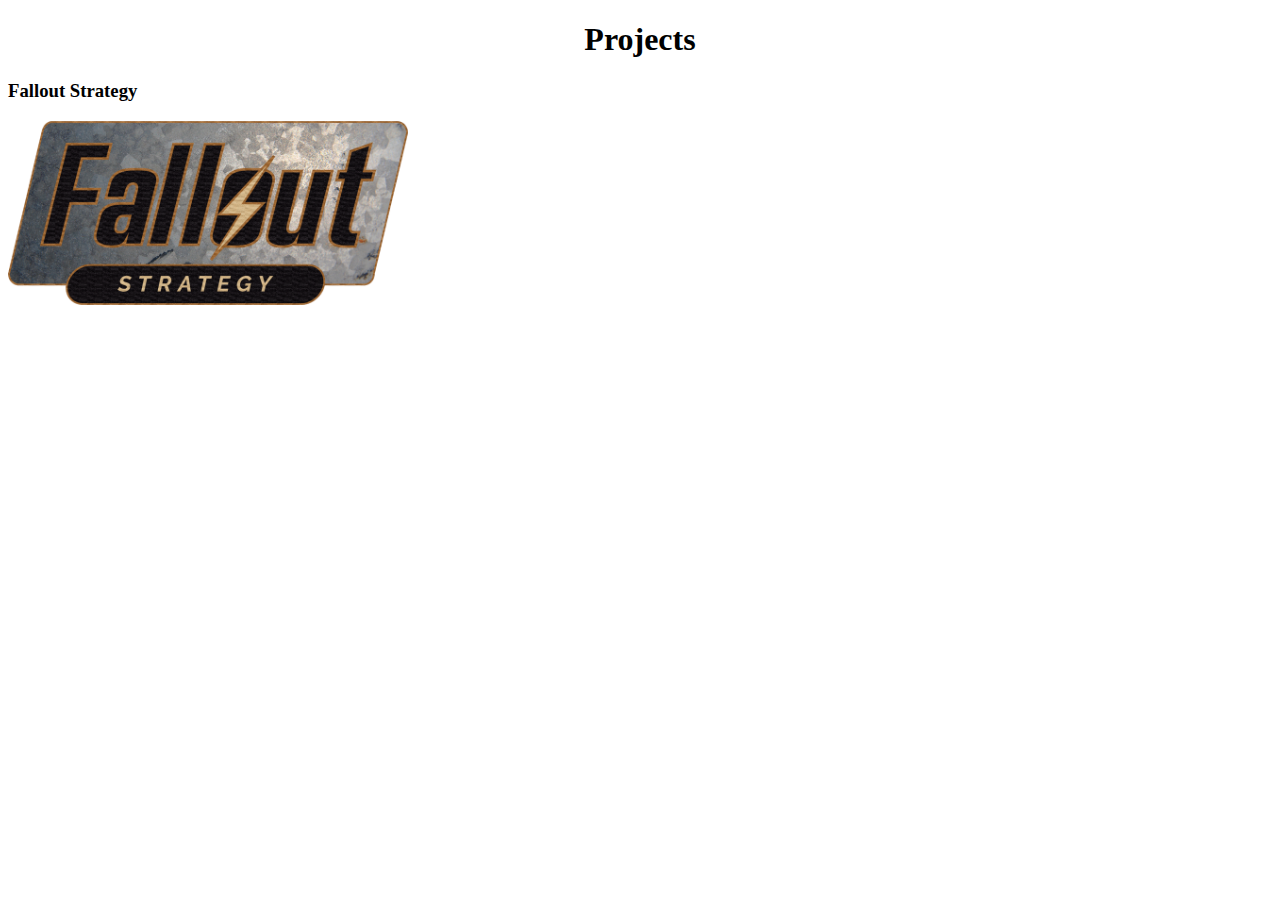
==== projects.html @ aec2a21d "Initial commit" ====
<!DOCTYPE html>
<html lang="en">
    <head>
        <title>Marc Pagès Francesch | Projects</title>
    </head>

<body>
    <div style="background-image: url('photos/logo.png');"></div>
        <h1 style="text-align:center;">Projects</h1>
        <h3>Fallout Strategy</h3>
        <a href="https://kalima-entertainment.github.io/Fallout_Strategy/"> <img src="photos/logo.png" alt="Fallout Strategy" style="width:400px"></a>
    </div>
</body>
</html>
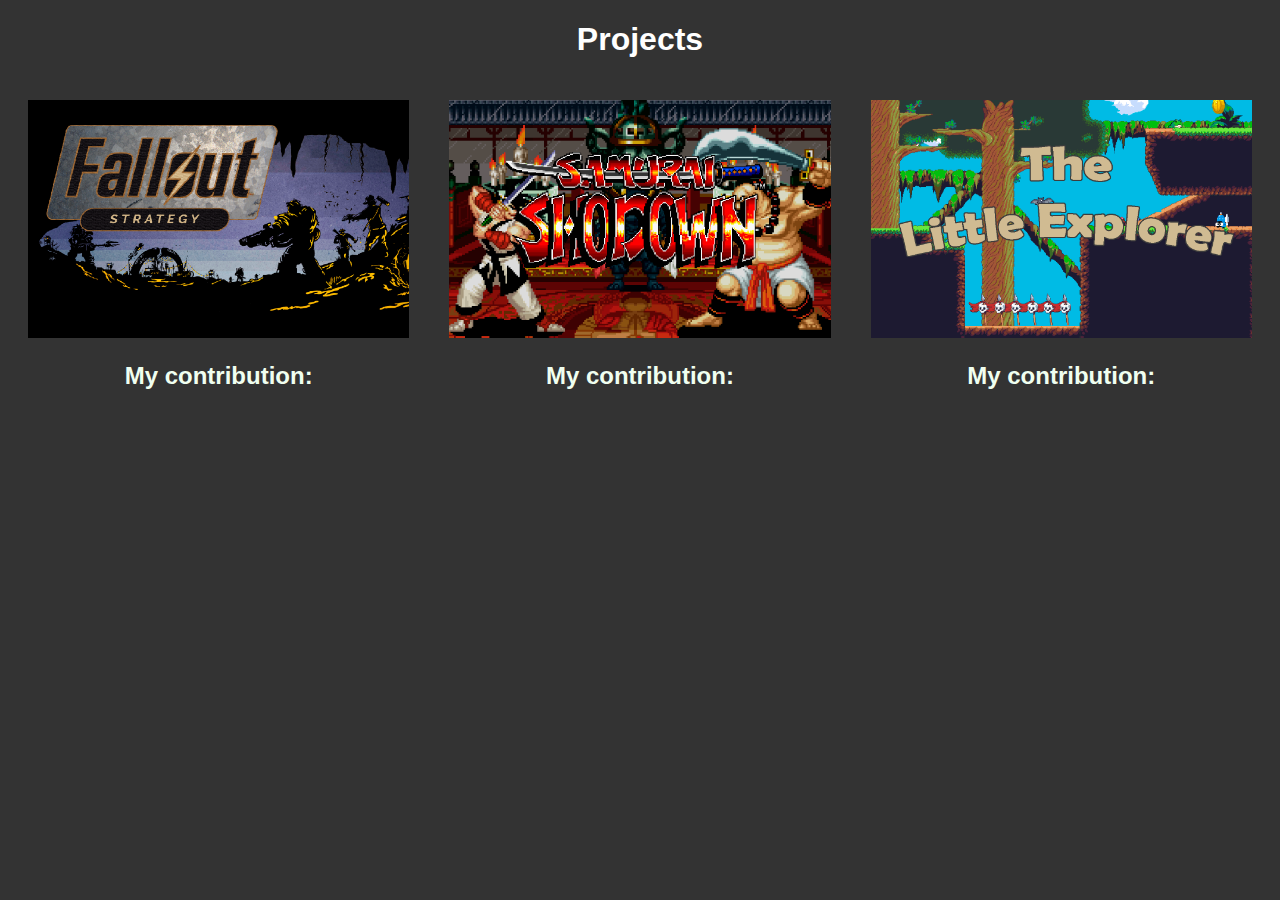
==== commit 4d6b2bd1: "commit before template" ====
--- a/projects.html
+++ b/projects.html
@@ -1,14 +1,42 @@
 <!DOCTYPE html>
 <html lang="en">
     <head>
-        <title>Marc Pagès Francesch | Projects</title>
+        <meta charset="UTF-8"/>
+        <meta name="description" content="Personal Portfolio"/>
+        <meta name="keywords" conent="Game,Developer,Portfolio,Programmer"/>
+        <meta name="author" content="Marc Pagès Francesch"/>
+        <meta name="viewport" content="width=device-width, initial-scale=1.0"/>
+        <title>Marc Pagès Francesch | Game Developer</title>
+        <link rel="stylesheet" href="style.css"/>
+        <link href='https://fonts.googleapis.com/css?family=Carter One' rel='stylesheet'>
     </head>
 
-<body>
-    <div style="background-image: url('photos/logo.png');"></div>
-        <h1 style="text-align:center;">Projects</h1>
-        <h3>Fallout Strategy</h3>
-        <a href="https://kalima-entertainment.github.io/Fallout_Strategy/"> <img src="photos/logo.png" alt="Fallout Strategy" style="width:400px"></a>
+<body style="background-color: #333;">
+    <div>
+        <h1 class="white-header" style="size: 20px;">Projects</h1>
+
+        <div class="row" >
+            <div class="col-4">
+                <img src="photos/fallout-strategy.png" alt="Fallout Strategy">
+                <div>
+                    <h2 style="text-align: center; color: honeydew;">My contribution:</h2>
+                </div>
+            </div>
+
+            <div class="col-4">
+                <img src="photos/samurai_shodown.png" alt="Samurai Shodown">
+                <div>
+                    <h2 style="text-align: center; color: honeydew;">My contribution:</h2>
+                </div>
+            </div>
+
+            <div class="col-4">
+                <img src="photos/the_little_explorer.png" alt="The Little Explorer">
+                <div>
+                    <h2 style="text-align: center; color: honeydew;">My contribution:</h2>
+                </div>
+            </div>
+        </div>
     </div>
 </body>
 </html>--- a/style.css
+++ b/style.css
@@ -0,0 +1,219 @@
+* {
+box-sizing: border-box;
+}
+
+img{
+    max-width: 100%;
+}
+
+p{
+    text-align: justify;
+    text-justify: inter-word;
+}
+
+/*Rows and columns*/
+.row::after {
+    content: "";
+    clear: both;
+    display: table;
+}
+
+[class*="col-"] {
+    float: left;
+    padding: 20px;
+    /*border: 1px solid red;*/
+}
+
+a:visited{
+    text-decoration: none;
+}
+
+@media only screen and (min-width: 600px) {
+    /* For tablets: */
+    .col-s-1 {width: 8.33%;}
+    .col-s-2 {width: 16.66%;}
+    .col-s-3 {width: 25%;}
+    .col-s-4 {width: 33.33%;}
+    .col-s-5 {width: 41.66%;}
+    .col-s-6 {width: 50%;}
+    .col-s-7 {width: 58.33%;}
+    .col-s-8 {width: 66.66%;}
+    .col-s-9 {width: 75%;}
+    .col-s-10 {width: 83.33%;}
+    .col-s-11 {width: 91.66%;}
+    .col-s-12 {width: 100%;}
+  }
+  
+  @media only screen and (min-width: 768px) {
+    /* For desktop: */
+    .col-1 {width: 8.33%;}
+    .col-2 {width: 16.66%;}
+    .col-3 {width: 25%;}
+    .col-4 {width: 33.33%;}
+    .col-5 {width: 41.66%;}
+    .col-6 {width: 50%;}
+    .col-7 {width: 58.33%;}
+    .col-8 {width: 66.66%;}
+    .col-9 {width: 75%;}
+    .col-10 {width: 83.33%;}
+    .col-11 {width: 91.66%;}
+    .col-12 {width: 100%;}
+  }
+
+  .dark-section{
+      padding-top: 10px;
+      padding-bottom: 10px;
+  }
+  .light-section{
+    background-color: #404040; 
+    padding-top: 10px;
+    padding-bottom: 2vW;
+  }
+/*text*/
+html{
+    font-family: Arial, Helvetica, sans-serif;
+}
+
+.banner{
+    background-image:linear-gradient(rgba(75, 75, 75, 0.25), rgba(75, 75, 75, 0.25)), url("photos/procedural.png");
+    color: white;
+    text-align: center;
+    padding: 5%;
+    text-shadow: 1px 1px 4px #000000;
+}
+
+.contribution{
+    background-color: grey;
+    font-size: 16px;
+    color: white;
+}
+
+.blurred-banner-image{
+    background-image: url("../photos/procedural.JPG");
+    filter: blur(8px);
+    -webkit-filter: blur(8px);
+}
+
+.paragraph{
+    font-size: 20px; 
+    color: whitesmoke;  
+}
+
+.split-screen{
+    column-count: 2;
+    padding-left: 2vw;
+}
+
+.column-image{
+    height: 100%;
+    width: 100%;;
+}
+
+.white-header{
+    color: white;
+    font-size:2.5vw;
+    text-align: center;
+}
+
+.black-header{
+    color:black;
+    font-size:2.5vw;
+    text-align: center;
+}
+
+/*buttons and effects*/
+.cv-button{
+    color: #3C3D3C;
+    text-align: center;
+    background-color: #8282F3;
+    padding-top: 20px;
+    padding-bottom: 20px;
+    padding-left: 50px;
+    padding-right: 50px;
+    margin-left: 40%;
+    border-top: 20%;
+    transition-duration: 0.4s;
+}
+
+.cv-button:hover{
+    background-color: #363692;
+    color: white;
+}
+
+.container {
+    position: relative;
+    height: fit-content;
+  }
+
+.overlay {
+    position: absolute;
+    top: 0;
+    bottom: 0;
+    left: 0;
+    right: 0;
+    height: 100%;
+    width: 100%;
+    opacity: 0;
+    transition: .5s ease;
+    background-color: black;
+  }
+
+  .container:hover .overlay {
+    opacity: .75;
+  }
+
+  .text {
+    color: white;
+    font-size: 30px;
+    position: absolute;
+    top: 50%;
+    left: 50%;
+    -webkit-transform: translate(-50%, -50%);
+    -ms-transform: translate(-50%, -50%);
+    transform: translate(-50%, -50%);
+    text-align: center;
+  }
+
+/* -- Navbar -- */
+#navbar {
+    overflow: hidden;
+    background-color: #3C3D3C;
+    width: 100%;
+  }
+  
+  #navbar a {
+    float: left;
+    display: block;
+    color: #f2f2f2;
+    text-align: center;
+    padding: 17px 16px;
+    text-decoration: none;
+    font-size: 18px;
+    width:33.33%;
+    transition-duration: 0.2s;
+  }
+
+#navbar a:hover {
+background-color: #ddd;
+color: black;
+}
+
+#navbar a.active {
+background-color: #4CAF50;
+color: white;
+}
+/*-----------------------*/
+
+.content{
+    padding: 16px;
+}
+
+.sticky{
+    position: fixed;
+    top: 0;
+    width: 100%;
+}
+
+.sticky + .content {
+    padding-top: 60px;
+}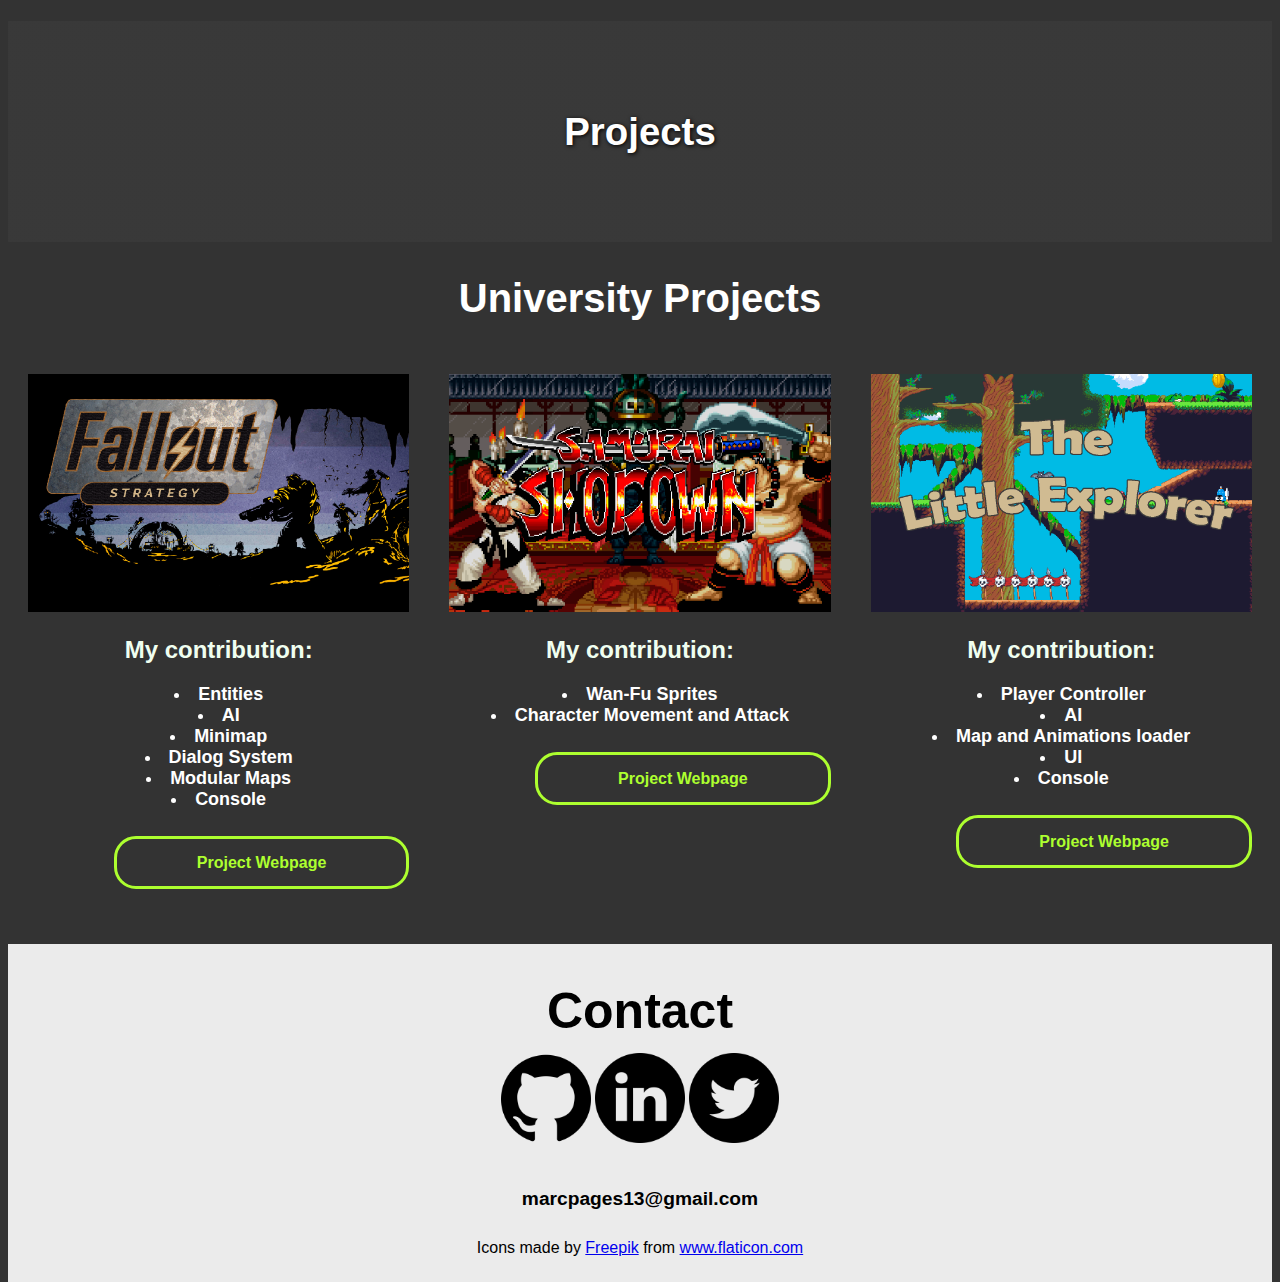
==== commit e89ec805: "project page polished" ====
--- a/projects.html
+++ b/projects.html
@@ -8,18 +8,32 @@
         <meta name="viewport" content="width=device-width, initial-scale=1.0"/>
         <title>Marc Pagès Francesch | Game Developer</title>
         <link rel="stylesheet" href="style.css"/>
+        <link rel="stylesheet" href="interactive.css"/>
+        <link rel="stylesheet" href="text.css"/>
         <link href='https://fonts.googleapis.com/css?family=Carter One' rel='stylesheet'>
     </head>
 
 <body style="background-color: #333;">
-    <div>
-        <h1 class="white-header" style="size: 20px;">Projects</h1>
+    <div class="section">
+        <div class="banner">
+            <h1 class="white-header" style="font-size: 3vw; font-family: Verdana, Geneva, Tahoma, sans-serif">Projects</h1>
+        </div>
 
         <div class="row" >
-            <div class="col-4">
+            <h2 class="header" style="color:white; font-size: 40px;">University Projects</h2>
+            <div class="col-4 ">
                 <img src="photos/fallout-strategy.png" alt="Fallout Strategy">
                 <div>
                     <h2 style="text-align: center; color: honeydew;">My contribution:</h2>
+                    <ul class="contribution">
+                        <li> Entities</li>
+                        <li> AI</li>
+                        <li> Minimap</li>
+                        <li> Dialog System</li>
+                        <li> Modular Maps</li>
+                        <li> Console</li>
+                    </ul>
+                    <a href="https://kalima-entertainment.github.io/Fallout_Strategy/index.html" class="webpage-button"><b>Project Webpage</b></a>
                 </div>
             </div>
 
@@ -27,6 +41,11 @@
                 <img src="photos/samurai_shodown.png" alt="Samurai Shodown">
                 <div>
                     <h2 style="text-align: center; color: honeydew;">My contribution:</h2>
+                    <ul class="contribution">
+                        <li> Wan-Fu Sprites</li>
+                        <li> Character Movement and Attack</li>
+                    </ul>
+                    <a href="https://marcpages2020.github.io/Samurai-Shodown/" class="webpage-button"><b>Project Webpage</b></a>
                 </div>
             </div>
 
@@ -34,9 +53,42 @@
                 <img src="photos/the_little_explorer.png" alt="The Little Explorer">
                 <div>
                     <h2 style="text-align: center; color: honeydew;">My contribution:</h2>
+                    <ul class="contribution">
+                        <li> Player Controller</li>
+                        <li> AI</li>
+                        <li> Map and Animations loader</li>
+                        <li> UI</li>
+                        <li> Console</li>
+                    </ul>
+                    <a href="https://windfog-studios.github.io/The-Little-Explorer/" class="webpage-button"><b>Project Webpage</b></a>
                 </div>
             </div>
         </div>
+
+        <div class="row">
+            <div class="col-4">
+            </div>
+            <div class="col-4">
+            </div>
+            <div class="col-4">
+            </div>
+        </div>
     </div>
+
+    <!--Contact-->
+    <div id="Contact" class="section" style="background-color: #EBEBEB;;">
+        <div class="row">
+        <h2 class="header" style="padding-top: 2vw; padding-bottom: 1vw; margin: auto;; color: black;">Contact</h2>
+        </div>
+        <div style="padding-left: 39%;">
+            <a href="https://github.com/marcpages2020"><img src="icons/github.png" alt="github" class="contact-button"></a>
+            <a href="https://www.linkedin.com/in/marc-pagès-francesch-7206b3186/"><img src="icons/linkedin.png" alt="github"class="contact-button"></a>
+            <a href="https://twitter.com/MarcPF22?s=08"><img src="icons/twitter.png" alt="github" class="contact-button"></a>
+        </div>
+        <h2 style="text-align: center; padding-top: 2vw; padding-bottom: 1vw; font-size: 1.5vw;">marcpages13@gmail.com</h2>
+
+        <!--Recognition-->
+        <div style="text-align: center; background-color: background-color: #EBEBEB;; padding-bottom: 1vw;">Icons made by <a href="https://www.flaticon.com/authors/freepik" title="Freepik">Freepik</a> from <a href="https://www.flaticon.com/" title="Flaticon">www.flaticon.com</a></div>
+        </div>
 </body>
 </html>--- a/style.css
+++ b/style.css
@@ -1,5 +1,11 @@
 * {
 box-sizing: border-box;
+}
+
+html{
+    font-family: Arial, Helvetica, sans-serif;
+    scroll-behavior: smooth;
+    height: 100%;
 }
 
 img{
@@ -60,18 +66,21 @@
     .col-12 {width: 100%;}
   }
 
-  .dark-section{
+.section{
+    padding-top: 1%;
+    padding-bottom: 1%;
+}
+
+.dark-section{
       padding-top: 10px;
-      padding-bottom: 10px;
-  }
-  .light-section{
-    background-color: #404040; 
+      padding-bottom: 2vW;
+      background-color: #202020;
+}
+
+.light-section{
+    background-color: #F6F6F6; 
     padding-top: 10px;
     padding-bottom: 2vW;
-  }
-/*text*/
-html{
-    font-family: Arial, Helvetica, sans-serif;
 }
 
 .banner{
@@ -82,26 +91,10 @@
     text-shadow: 1px 1px 4px #000000;
 }
 
-.contribution{
-    background-color: grey;
-    font-size: 16px;
-    color: white;
-}
-
 .blurred-banner-image{
     background-image: url("../photos/procedural.JPG");
     filter: blur(8px);
     -webkit-filter: blur(8px);
-}
-
-.paragraph{
-    font-size: 20px; 
-    color: whitesmoke;  
-}
-
-.split-screen{
-    column-count: 2;
-    padding-left: 2vw;
 }
 
 .column-image{
@@ -109,41 +102,11 @@
     width: 100%;;
 }
 
-.white-header{
-    color: white;
-    font-size:2.5vw;
-    text-align: center;
-}
-
-.black-header{
-    color:black;
-    font-size:2.5vw;
-    text-align: center;
-}
-
-/*buttons and effects*/
-.cv-button{
-    color: #3C3D3C;
-    text-align: center;
-    background-color: #8282F3;
-    padding-top: 20px;
-    padding-bottom: 20px;
-    padding-left: 50px;
-    padding-right: 50px;
-    margin-left: 40%;
-    border-top: 20%;
-    transition-duration: 0.4s;
-}
-
-.cv-button:hover{
-    background-color: #363692;
-    color: white;
-}
 
 .container {
     position: relative;
     height: fit-content;
-  }
+}
 
 .overlay {
     position: absolute;
@@ -174,36 +137,6 @@
     text-align: center;
   }
 
-/* -- Navbar -- */
-#navbar {
-    overflow: hidden;
-    background-color: #3C3D3C;
-    width: 100%;
-  }
-  
-  #navbar a {
-    float: left;
-    display: block;
-    color: #f2f2f2;
-    text-align: center;
-    padding: 17px 16px;
-    text-decoration: none;
-    font-size: 18px;
-    width:33.33%;
-    transition-duration: 0.2s;
-  }
-
-#navbar a:hover {
-background-color: #ddd;
-color: black;
-}
-
-#navbar a.active {
-background-color: #4CAF50;
-color: white;
-}
-/*-----------------------*/
-
 .content{
     padding: 16px;
 }
--- a/interactive.css
+++ b/interactive.css
@@ -0,0 +1,100 @@
+/*buttons and effects*/
+.cv-button{
+    color:turquoise;
+    background-color: transparent;
+    border-color: turquoise;
+    border: solid;
+    text-align: center;
+    transition-duration: 0.4s;
+    font-size: 20px;
+    border-radius: 22px;
+    padding: 15px 100px;
+    text-decoration: none;
+    margin-left: 35%;
+}
+
+.cv-button:hover{
+    background-color:turquoise;
+    border-color: turquoise;
+    color: white;
+}
+
+.contact-button{
+    transition-duration: 0.6s;
+    width: 7vw;
+}
+
+.contact-button:hover{
+    opacity: 0.6;
+}
+
+.more-info-button{
+    color:turquoise;
+    background-color: transparent;
+    border-color: turquoise;
+    border: solid;
+    text-align: center;
+    transition-duration: 0.4s;
+    font-size: 20px;
+    border-radius: 22px;
+    padding: 15px 80px;
+    text-decoration: none;
+    margin-left: 25%;
+}
+
+.more-info-button:hover{
+    background-color:#00C9FF;
+    border-color: #00C9FF;
+    color: white;
+}
+
+
+.webpage-button{
+    color: greenyellow;
+    background-color: transparent;
+    border-color: greenyellow;
+    border: solid;
+    text-align: center;
+    transition-duration: 0.25s;
+    font-size: 16px;
+    border-radius: 22px;
+    padding: 15px 80px;
+    text-decoration: none;
+    margin-left: 22.5%;
+}
+
+.webpage-button:hover{
+    background-color:greenyellow;
+    border-color: greenyellow;
+    color: grey;
+}
+
+/* -- Navbar -- */
+#navbar {
+    overflow: hidden;
+    background-color: #2D2D2D;
+    width: 100%;
+  }
+  
+  #navbar a {
+    float: left;
+    display: block;
+    color: #f2f2f2;
+    text-align: center;
+    padding: 17px 16px;
+    text-decoration: none;
+    font-size: 18px;
+    width:33.33%;
+    transition-duration: 0.2s;
+  }
+
+#navbar a:hover {
+background-color: #ddd;
+color: black;
+}
+
+#navbar a.active {
+background-color: #4CAF50;
+color: white;
+}
+/*-----------------------*/--- a/text.css
+++ b/text.css
@@ -0,0 +1,25 @@
+.paragraph{
+    font-size: 20px; 
+    color: black;  
+}
+
+.header{
+    font-size: 50px;
+    text-align: center;
+}
+
+.contribution{
+    font-size: 18px;
+    color: white;
+    text-align: center;
+    list-style-position: inside;
+    padding-bottom: 2vw;
+    font-weight: bold;
+}
+
+ul {
+    padding-left: 0;
+}
+
+li::before{
+}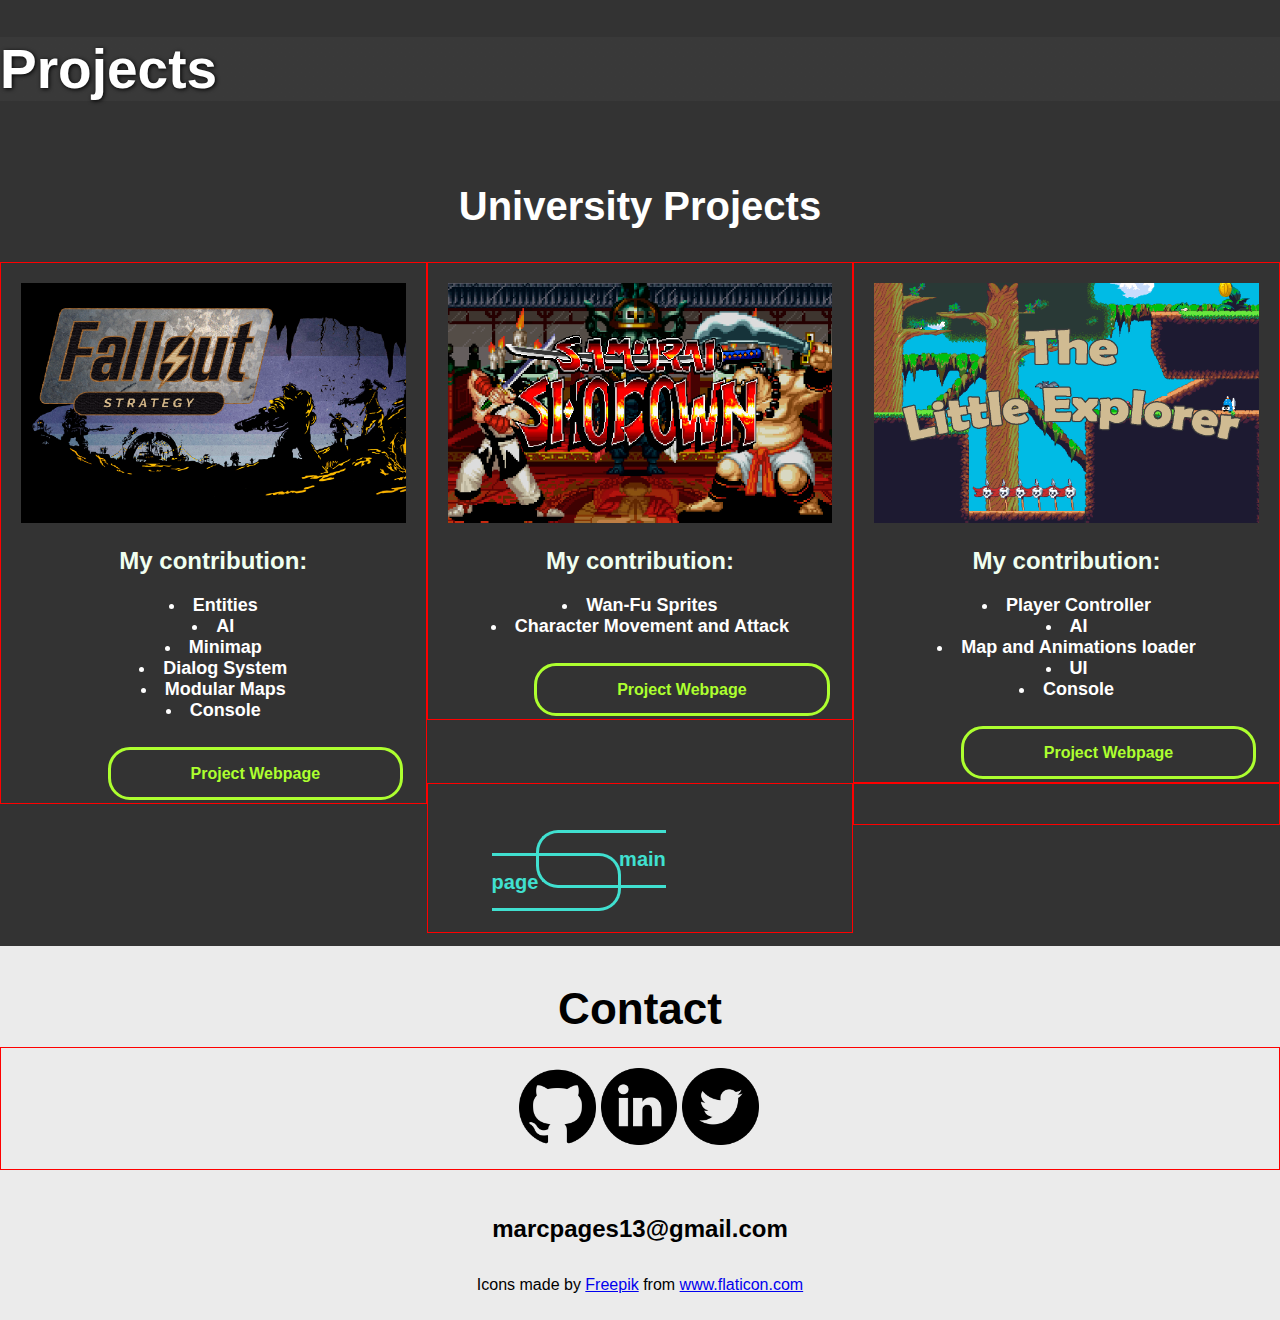
==== commit 385d8a3a: "Photo updaed and contact section reorganized" ====
--- a/projects.html
+++ b/projects.html
@@ -14,11 +14,10 @@
     </head>
 
 <body style="background-color: #333;">
+    <div class="banner">
+        <h1 class="white-header" style="font-size: 55px; font-family: Verdana, Geneva, Tahoma, sans-serif">Projects</h1>
+    </div>
     <div class="section">
-        <div class="banner">
-            <h1 class="white-header" style="font-size: 3vw; font-family: Verdana, Geneva, Tahoma, sans-serif">Projects</h1>
-        </div>
-
         <div class="row" >
             <h2 class="header" style="color:white; font-size: 40px;">University Projects</h2>
             <div class="col-4 ">
@@ -49,7 +48,7 @@
                 </div>
             </div>
 
-            <div class="col-4">
+            <div class="col-4 ">
                 <img src="photos/the_little_explorer.png" alt="The Little Explorer">
                 <div>
                     <h2 style="text-align: center; color: honeydew;">My contribution:</h2>
@@ -63,32 +62,27 @@
                     <a href="https://windfog-studios.github.io/The-Little-Explorer/" class="webpage-button"><b>Project Webpage</b></a>
                 </div>
             </div>
-        </div>
-
-        <div class="row">
-            <div class="col-4">
+            <!--More Info Button-->
+            <div class="col-4" style="padding: 5%; padding-bottom: 3%;">
+                <a href="index.html" class="change-page-button" style ="margin-left: 15%;"><b>main page</b></a>
             </div>
-            <div class="col-4">
-            </div>
-            <div class="col-4">
-            </div>
+            <div class="col-4"></div>
         </div>
     </div>
-
     <!--Contact-->
     <div id="Contact" class="section" style="background-color: #EBEBEB;;">
         <div class="row">
         <h2 class="header" style="padding-top: 2vw; padding-bottom: 1vw; margin: auto;; color: black;">Contact</h2>
+            <div class="col-12" style="padding-left: 40.5%;">
+                <a href="https://github.com/marcpages2020"><img src="icons/github.png" alt="github" class="contact-button"></a>
+                <a href="https://www.linkedin.com/in/marc-pagès-francesch-7206b3186/"><img src="icons/linkedin.png" alt="github"class="contact-button"></a>
+                <a href="https://twitter.com/MarcPF22?s=08"><img src="icons/twitter.png" alt="github" class="contact-button"></a>
+            </div>
         </div>
-        <div style="padding-left: 39%;">
-            <a href="https://github.com/marcpages2020"><img src="icons/github.png" alt="github" class="contact-button"></a>
-            <a href="https://www.linkedin.com/in/marc-pagès-francesch-7206b3186/"><img src="icons/linkedin.png" alt="github"class="contact-button"></a>
-            <a href="https://twitter.com/MarcPF22?s=08"><img src="icons/twitter.png" alt="github" class="contact-button"></a>
-        </div>
-        <h2 style="text-align: center; padding-top: 2vw; padding-bottom: 1vw; font-size: 1.5vw;">marcpages13@gmail.com</h2>
+        <h2 style="text-align: center; padding-top: 2vw; padding-bottom: 1vw; font-size: 24px;">marcpages13@gmail.com</h2>
 
         <!--Recognition-->
         <div style="text-align: center; background-color: background-color: #EBEBEB;; padding-bottom: 1vw;">Icons made by <a href="https://www.flaticon.com/authors/freepik" title="Freepik">Freepik</a> from <a href="https://www.flaticon.com/" title="Flaticon">www.flaticon.com</a></div>
-        </div>
+    </div>
 </body>
 </html>--- a/style.css
+++ b/style.css
@@ -1,5 +1,9 @@
 * {
 box-sizing: border-box;
+}
+
+body{
+    margin: 0;
 }
 
 html{
@@ -27,7 +31,7 @@
 [class*="col-"] {
     float: left;
     padding: 20px;
-    /*border: 1px solid red;*/
+    border: 1px solid red;
 }
 
 a:visited{
@@ -86,9 +90,21 @@
 .banner{
     background-image:linear-gradient(rgba(75, 75, 75, 0.25), rgba(75, 75, 75, 0.25)), url("photos/procedural.png");
     color: white;
+    height: 50%;
+    background-position: center;
+    background-repeat: no-repeat;
+    background-size: cover;
+    position: relative;
+    text-shadow: 1px 1px 4px #000000;
+}
+
+.banner-text{
     text-align: center;
-    padding: 5%;
-    text-shadow: 1px 1px 4px #000000;
+    position: absolute;
+    top: 50%;
+    left: 25%;
+    transform: translate(-50%, -50%);
+    color: white;
 }
 
 .blurred-banner-image{
@@ -149,4 +165,20 @@
 
 .sticky + .content {
     padding-top: 60px;
+}
+
+.grid{
+    display: table;
+    width: 100%;
+}
+
+.grid-section{
+    display: table-cell;
+    padding: 16px;
+}
+
+.center{
+    display: block;
+    margin-left: auto;
+    margin-right: auto;
 }--- a/interactive.css
+++ b/interactive.css
@@ -10,7 +10,6 @@
     border-radius: 22px;
     padding: 15px 100px;
     text-decoration: none;
-    margin-left: 35%;
 }
 
 .cv-button:hover{
@@ -21,14 +20,21 @@
 
 .contact-button{
     transition-duration: 0.6s;
-    width: 7vw;
+    width: 6vw;
 }
 
 .contact-button:hover{
     opacity: 0.6;
 }
 
-.more-info-button{
+.mail{
+    text-align: center;
+    color: black;
+    font-size: 24px;
+    text-decoration: none;
+}
+
+.change-page-button{
     color:turquoise;
     background-color: transparent;
     border-color: turquoise;
@@ -42,7 +48,7 @@
     margin-left: 25%;
 }
 
-.more-info-button:hover{
+.change-page-button:hover{
     background-color:#00C9FF;
     border-color: #00C9FF;
     color: white;
@@ -66,7 +72,7 @@
 .webpage-button:hover{
     background-color:greenyellow;
     border-color: greenyellow;
-    color: grey;
+    color: black;
 }
 
 /* -- Navbar -- */
--- a/text.css
+++ b/text.css
@@ -4,7 +4,7 @@
 }
 
 .header{
-    font-size: 50px;
+    font-size: 44px;
     text-align: center;
 }
 
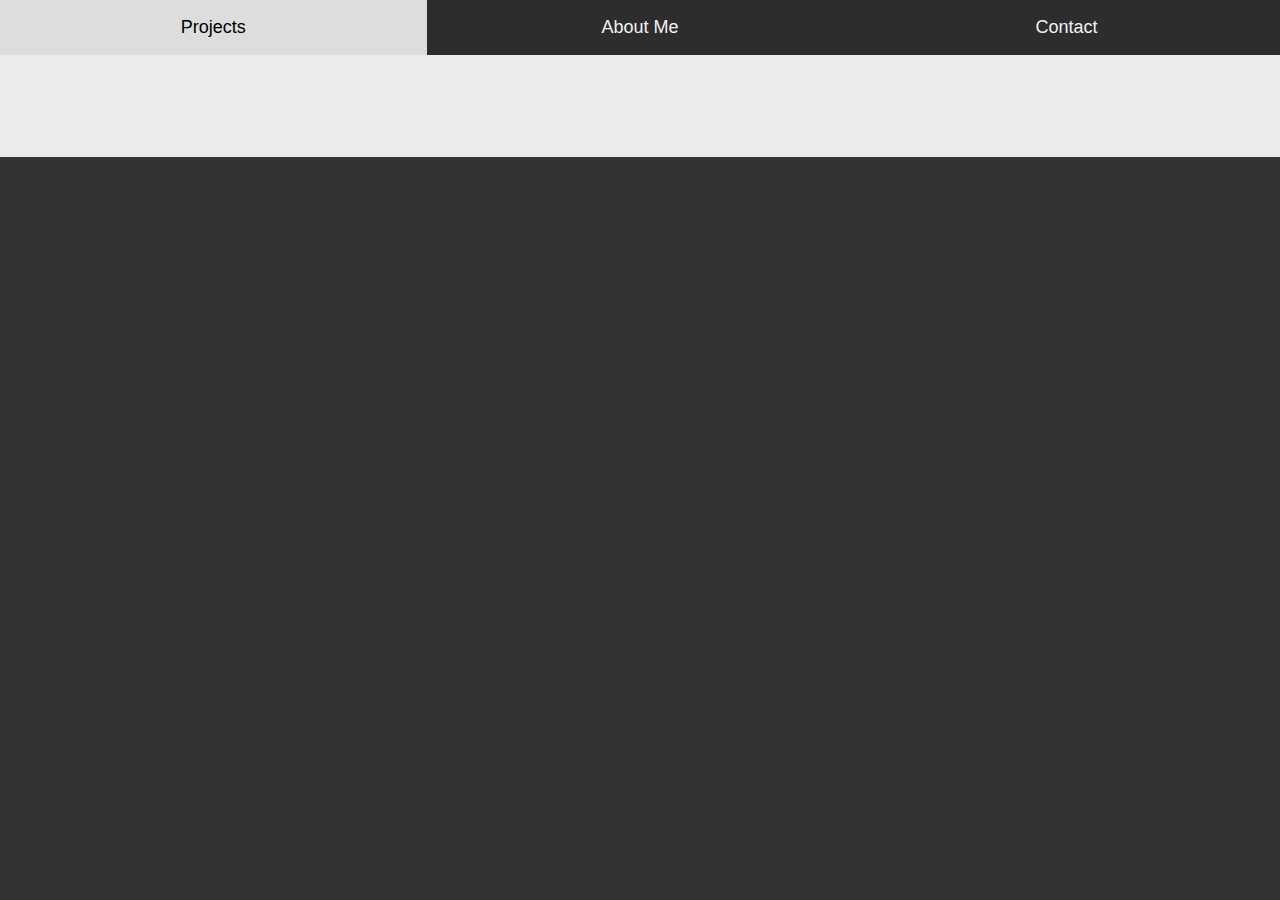
==== commit 21bbe5fc: "Navbar and cv updated" ====
--- a/projects.html
+++ b/projects.html
@@ -1,88 +1,34 @@
 <!DOCTYPE html>
 <html lang="en">
-    <head>
-        <meta charset="UTF-8"/>
-        <meta name="description" content="Personal Portfolio"/>
-        <meta name="keywords" conent="Game,Developer,Portfolio,Programmer"/>
-        <meta name="author" content="Marc Pagès Francesch"/>
-        <meta name="viewport" content="width=device-width, initial-scale=1.0"/>
-        <title>Marc Pagès Francesch | Game Developer</title>
-        <link rel="stylesheet" href="style.css"/>
-        <link rel="stylesheet" href="interactive.css"/>
-        <link rel="stylesheet" href="text.css"/>
-        <link href='https://fonts.googleapis.com/css?family=Carter One' rel='stylesheet'>
-    </head>
+
+<head>
+    <meta charset="UTF-8" />
+    <meta name="description" content="Personal Portfolio" />
+    <meta name="keywords" conent="Game,Developer,Portfolio,Programmer" />
+    <meta name="author" content="Marc Pagès Francesch" />
+    <meta name="viewport" content="width=device-width, initial-scale=1.0" />
+    <title>Marc Pagès Francesch | Game Developer</title>
+    <link rel="stylesheet" href="style.css" />
+    <link rel="stylesheet" href="interactive.css" />
+    <link rel="stylesheet" href="text.css" />
+</head>
 
 <body style="background-color: #333;">
-    <div class="banner">
-        <h1 class="white-header" style="font-size: 55px; font-family: Verdana, Geneva, Tahoma, sans-serif">Projects</h1>
+    <!--Navbar-->
+    <div id="navbar">
+        <a href="#Projects">Projects</a>
+        <a href="#AboutMe">About Me</a>
+        <a href="#Contact">Contact</a>
     </div>
-    <div class="section">
-        <div class="row" >
-            <h2 class="header" style="color:white; font-size: 40px;">University Projects</h2>
-            <div class="col-4 ">
-                <img src="photos/fallout-strategy.png" alt="Fallout Strategy">
-                <div>
-                    <h2 style="text-align: center; color: honeydew;">My contribution:</h2>
-                    <ul class="contribution">
-                        <li> Entities</li>
-                        <li> AI</li>
-                        <li> Minimap</li>
-                        <li> Dialog System</li>
-                        <li> Modular Maps</li>
-                        <li> Console</li>
-                    </ul>
-                    <a href="https://kalima-entertainment.github.io/Fallout_Strategy/index.html" class="webpage-button"><b>Project Webpage</b></a>
-                </div>
+
+    <div class="row" style="background-color: #EBEBEB;">
+        <div class="section">
+            <div class="col-6 col-s-12">
+
             </div>
-
-            <div class="col-4">
-                <img src="photos/samurai_shodown.png" alt="Samurai Shodown">
-                <div>
-                    <h2 style="text-align: center; color: honeydew;">My contribution:</h2>
-                    <ul class="contribution">
-                        <li> Wan-Fu Sprites</li>
-                        <li> Character Movement and Attack</li>
-                    </ul>
-                    <a href="https://marcpages2020.github.io/Samurai-Shodown/" class="webpage-button"><b>Project Webpage</b></a>
-                </div>
-            </div>
-
-            <div class="col-4 ">
-                <img src="photos/the_little_explorer.png" alt="The Little Explorer">
-                <div>
-                    <h2 style="text-align: center; color: honeydew;">My contribution:</h2>
-                    <ul class="contribution">
-                        <li> Player Controller</li>
-                        <li> AI</li>
-                        <li> Map and Animations loader</li>
-                        <li> UI</li>
-                        <li> Console</li>
-                    </ul>
-                    <a href="https://windfog-studios.github.io/The-Little-Explorer/" class="webpage-button"><b>Project Webpage</b></a>
-                </div>
-            </div>
-            <!--More Info Button-->
-            <div class="col-4" style="padding: 5%; padding-bottom: 3%;">
-                <a href="index.html" class="change-page-button" style ="margin-left: 15%;"><b>main page</b></a>
-            </div>
-            <div class="col-4"></div>
         </div>
     </div>
-    <!--Contact-->
-    <div id="Contact" class="section" style="background-color: #EBEBEB;;">
-        <div class="row">
-        <h2 class="header" style="padding-top: 2vw; padding-bottom: 1vw; margin: auto;; color: black;">Contact</h2>
-            <div class="col-12" style="padding-left: 40.5%;">
-                <a href="https://github.com/marcpages2020"><img src="icons/github.png" alt="github" class="contact-button"></a>
-                <a href="https://www.linkedin.com/in/marc-pagès-francesch-7206b3186/"><img src="icons/linkedin.png" alt="github"class="contact-button"></a>
-                <a href="https://twitter.com/MarcPF22?s=08"><img src="icons/twitter.png" alt="github" class="contact-button"></a>
-            </div>
-        </div>
-        <h2 style="text-align: center; padding-top: 2vw; padding-bottom: 1vw; font-size: 24px;">marcpages13@gmail.com</h2>
 
-        <!--Recognition-->
-        <div style="text-align: center; background-color: background-color: #EBEBEB;; padding-bottom: 1vw;">Icons made by <a href="https://www.flaticon.com/authors/freepik" title="Freepik">Freepik</a> from <a href="https://www.flaticon.com/" title="Flaticon">www.flaticon.com</a></div>
-    </div>
 </body>
+
 </html>--- a/style.css
+++ b/style.css
@@ -1,184 +1,295 @@
 * {
-box-sizing: border-box;
-}
-
-body{
-    margin: 0;
-}
-
-html{
-    font-family: Arial, Helvetica, sans-serif;
+    box-sizing: border-box;
+}
+
+body {
+    font-family: 'Gill Sans', 'Gill Sans MT', Calibri, 'Trebuchet MS', sans-serif;
+    margin     : 0;
+}
+
+html {
     scroll-behavior: smooth;
-    height: 100%;
-}
-
-img{
+    height         : 100%;
+}
+
+img {
     max-width: 100%;
 }
 
-p{
-    text-align: justify;
-    text-justify: inter-word;
-}
+a:visited {
+    text-decoration: none;
+}
+
+
 
 /*Rows and columns*/
 .row::after {
     content: "";
-    clear: both;
+    clear  : both;
     display: table;
 }
 
+.debug {
+    border: 1px solid red;
+}
+
+/* For mobile phones */
 [class*="col-"] {
-    float: left;
-    padding: 20px;
-    border: 1px solid red;
-}
-
-a:visited{
+    width    : 100%;
+    float    : left;
+    padding  : 20px;
+    /*border : 1px solid red;*/
+}
+
+/* For tablets: */
+@media only screen and (max-width: 600px) {
+    
+    .col-s-0 {
+        width: 0.0%;
+    }
+
+    .col-s-1 {
+        width: 8.33%;
+    }
+
+    .col-s-2 {
+        width: 16.66%;
+    }
+
+    .col-s-3 {
+        width: 25%;
+    }
+
+    .col-s-4 {
+        border: 1px solid blue;
+        width : 33.33%;
+    }
+
+    .col-s-5 {
+        width: 41.66%;
+    }
+
+    .col-s-6 {
+        width: 50%;
+    }
+
+    .col-s-7 {
+        width: 58.33%;
+    }
+
+    .col-s-8 {
+        width: 66.66%;
+    }
+
+    .col-s-9 {
+        width: 75%;
+    }
+
+    .col-s-10 {
+        width: 83.33%;
+    }
+
+    .col-s-11 {
+        width: 91.66%;
+    }
+
+    .col-s-12 {
+        width: 100%;
+    }
+}
+
+@media only screen and (min-width: 768px) {
+    .h1 {
+        font-size: 80px;
+    }
+
+    /* For desktop: */
+    .col-1 {
+        width: 8.33%;
+    }
+
+    .col-2 {
+        width: 16.66%;
+    }
+
+    .col-3 {
+        width: 25%;
+    }
+
+    .col-4 {
+        width: 33.33%;
+    }
+
+    .col-5 {
+        width: 41.66%;
+    }
+
+    .col-6 {
+        width: 50%;
+    }
+
+    .col-7 {
+        width: 58.33%;
+    }
+
+    .col-8 {
+        width: 66.66%;
+    }
+
+    .col-9 {
+        width: 75%;
+    }
+
+    .col-10 {
+        width: 83.33%;
+    }
+
+    .col-11 {
+        width: 91.66%;
+    }
+
+    .col-12 {
+        width: 100%;
+    }
+}
+
+.section {
+    margin-left   : 10vw;
+    margin-right  : 10vw;
+    padding-top   : 4vw;
+    padding-bottom: 4vw;
+}
+
+.sticky {
+    position: fixed;
+    top     : 0;
+    width   : 100%;
+}
+
+.sticky+.content {
+    padding-top: 60px;
+}
+
+/* Projects */
+
+.projects-grid-container {
+    display: grid;
+    row-gap: 0.75vw;
+}
+
+.project {
+    display     : grid;
+    position    : relative;
+    justify-self: center;
+}
+
+.project:hover>img {
+    opacity   : 0.4;
+    transition: .25s ease;
+}
+
+.project:hover>div {
+    opacity   : 0.8;
+    transition: .25s ease;
+}
+
+.projects-overlay {
+    position          : absolute;
+    top               : 0;
+    bottom            : 0;
+    left              : 0;
+    right             : 0;
+    height            : 100%;
+    width             : 100%;
+    opacity           : 0;
+    transition        : .3s ease;
+    background-color  : black;
+    display           : grid;
+    grid-template-rows: 50% auto;
+    align-content     : center;
+    max-width         : 100%;
+    max-height        : auto;
+}
+
+.project-name {
+    justify-self: center;
+    align-self  : center;
+    color       : white;
+    font-size   : 2vw;
+}
+
+.projects-overlay:hover>.project-tags {
+    opacity: 1;
+}
+
+.project-tags {
+    display              : grid;
+    grid-template-columns: repeat(3, 33%);
+    margin-left          : 33%;
+    margin-right         : 33%;
+    column-gap           : 5px;
+}
+
+.project-tags > button {
+    border         : none;
+    text-align     : center;
     text-decoration: none;
-}
-
-@media only screen and (min-width: 600px) {
-    /* For tablets: */
-    .col-s-1 {width: 8.33%;}
-    .col-s-2 {width: 16.66%;}
-    .col-s-3 {width: 25%;}
-    .col-s-4 {width: 33.33%;}
-    .col-s-5 {width: 41.66%;}
-    .col-s-6 {width: 50%;}
-    .col-s-7 {width: 58.33%;}
-    .col-s-8 {width: 66.66%;}
-    .col-s-9 {width: 75%;}
-    .col-s-10 {width: 83.33%;}
-    .col-s-11 {width: 91.66%;}
-    .col-s-12 {width: 100%;}
-  }
-  
-  @media only screen and (min-width: 768px) {
-    /* For desktop: */
-    .col-1 {width: 8.33%;}
-    .col-2 {width: 16.66%;}
-    .col-3 {width: 25%;}
-    .col-4 {width: 33.33%;}
-    .col-5 {width: 41.66%;}
-    .col-6 {width: 50%;}
-    .col-7 {width: 58.33%;}
-    .col-8 {width: 66.66%;}
-    .col-9 {width: 75%;}
-    .col-10 {width: 83.33%;}
-    .col-11 {width: 91.66%;}
-    .col-12 {width: 100%;}
-  }
-
-.section{
-    padding-top: 1%;
-    padding-bottom: 1%;
-}
-
-.dark-section{
-      padding-top: 10px;
-      padding-bottom: 2vW;
-      background-color: #202020;
-}
-
-.light-section{
-    background-color: #F6F6F6; 
-    padding-top: 10px;
-    padding-bottom: 2vW;
-}
-
-.banner{
-    background-image:linear-gradient(rgba(75, 75, 75, 0.25), rgba(75, 75, 75, 0.25)), url("photos/procedural.png");
-    color: white;
-    height: 50%;
-    background-position: center;
-    background-repeat: no-repeat;
-    background-size: cover;
-    position: relative;
-    text-shadow: 1px 1px 4px #000000;
-}
-
-.banner-text{
-    text-align: center;
-    position: absolute;
-    top: 50%;
-    left: 25%;
-    transform: translate(-50%, -50%);
-    color: white;
-}
-
-.blurred-banner-image{
-    background-image: url("../photos/procedural.JPG");
-    filter: blur(8px);
-    -webkit-filter: blur(8px);
-}
-
-.column-image{
+    display        : inline-block;
+    border-radius  : 10px;
+    color          : white;
+    margin         : 4px 2px;
+    padding        : 5px 8px;
+}
+
+/* Skills */
+.skills-grid-container {
+    display              : grid;
+    grid-template-columns: repeat(3, 1fr);
+    grid-template-rows   : repeat(3, 8vw);
+    gap                  : 20px;
+    padding-top          : 2.5%;
+    padding-bottom       : 5%;
+}
+
+.nested-skills-grid {
+    display              : grid;
+    grid-template-columns: 33% auto;
+}
+
+.nested-skills-grid>img {
+    max-width   : 60%;
+    max-height  : auto;
+    justify-self: center;
+    align-self  : center;
+}
+
+.skills-bar {
+    align-self      : center;
+    background-color: lightgrey;
+    height          : 10%;
+    margin-left     : 5%;
+    margin-right    : 10%;
+}
+
+.skills-bar>div {
     height: 100%;
-    width: 100%;;
-}
-
-
-.container {
-    position: relative;
-    height: fit-content;
-}
-
-.overlay {
-    position: absolute;
-    top: 0;
-    bottom: 0;
-    left: 0;
-    right: 0;
-    height: 100%;
-    width: 100%;
-    opacity: 0;
-    transition: .5s ease;
-    background-color: black;
-  }
-
-  .container:hover .overlay {
-    opacity: .75;
-  }
-
-  .text {
-    color: white;
-    font-size: 30px;
-    position: absolute;
-    top: 50%;
-    left: 50%;
-    -webkit-transform: translate(-50%, -50%);
-    -ms-transform: translate(-50%, -50%);
-    transform: translate(-50%, -50%);
-    text-align: center;
-  }
-
-.content{
-    padding: 16px;
-}
-
-.sticky{
-    position: fixed;
-    top: 0;
-    width: 100%;
-}
-
-.sticky + .content {
-    padding-top: 60px;
-}
-
-.grid{
-    display: table;
-    width: 100%;
-}
-
-.grid-section{
-    display: table-cell;
-    padding: 16px;
-}
-
-.center{
-    display: block;
-    margin-left: auto;
-    margin-right: auto;
+}
+
+/* Social */
+.social-grid {
+    display              : grid;
+    grid-template-columns: 7fr 1fr 1fr 1fr 1fr 7fr;
+    gap                  : 10px;
+    column-gap           : 2.5%;
+    padding-top          : 1vw;
+    padding-bottom       : 1vw;
+}
+
+.social-icon>a {
+    justify-self: center;
+    width       : 60%;
+}
+
+.social-icon>a>img {
+    justify-self: center;
 }--- a/interactive.css
+++ b/interactive.css
@@ -1,106 +1,111 @@
-/*buttons and effects*/
-.cv-button{
-    color:turquoise;
-    background-color: transparent;
-    border-color: turquoise;
-    border: solid;
-    text-align: center;
-    transition-duration: 0.4s;
-    font-size: 20px;
-    border-radius: 22px;
-    padding: 15px 100px;
-    text-decoration: none;
+/* Projects effetcs */
+
+.container {
+    position: relative;
+    width   : 100%;
+    padding-top: 1.5%;
+    padding-bottom: 1.5%;
 }
 
-.cv-button:hover{
-    background-color:turquoise;
-    border-color: turquoise;
-    color: white;
+.project-image {
+    opacity: 1;
+    display: block;
+    width: 100%;
+    height: auto;
+    transition: .5s ease;
+    backface-visibility: hidden;
 }
 
-.contact-button{
-    transition-duration: 0.6s;
-    width: 6vw;
+.overlay {
+    position: absolute;
+    top: 0;
+    bottom: 0;
+    left: 0;
+    right: 0;
+    height: 100%;
+    width: 100%;
+    opacity: 0;
+    transition: .5s ease;
+    background-color: #161616;
 }
 
-.contact-button:hover{
+.container:hover .project-image {
+    opacity: 0.3;
+}
+
+.container:hover .overlay {
+    opacity: .75;
+}
+
+/*buttons and effects*/
+.cv-button {
+    color              : #4C5A9F;
+    background-color   : transparent;
+    border-width       : 2px;
+    border             : solid;
+    text-align         : center;
+    transition-duration: 0.4s;
+    font-size          : 20px;
+    /*border-radius    : 22px;*/
+    padding            : 10px 80px;
+    text-decoration    : none;
+}
+
+.cv-button:hover {
+    background-color: #4C5A9F;
+    color           : white;
+}
+
+.contact-button {
+    transition-duration: 0.6s;
+    width              : 60%;
+    margin-left        : auto;
+    margin-right       : auto;
+    display            : block;
+}
+
+.contact-button:hover {
     opacity: 0.6;
 }
 
-.mail{
-    text-align: center;
-    color: black;
-    font-size: 24px;
-    text-decoration: none;
+.game-cover {
+    /*margin-left: 10%;
+    margin-right: 10%;*/
+    margin-top   : 1.5%;
+    margin-bottom: 1.5%;
 }
 
-.change-page-button{
-    color:turquoise;
-    background-color: transparent;
-    border-color: turquoise;
-    border: solid;
-    text-align: center;
-    transition-duration: 0.4s;
-    font-size: 20px;
-    border-radius: 22px;
-    padding: 15px 80px;
-    text-decoration: none;
-    margin-left: 25%;
-}
-
-.change-page-button:hover{
-    background-color:#00C9FF;
-    border-color: #00C9FF;
-    color: white;
-}
-
-
-.webpage-button{
-    color: greenyellow;
-    background-color: transparent;
-    border-color: greenyellow;
-    border: solid;
-    text-align: center;
-    transition-duration: 0.25s;
-    font-size: 16px;
-    border-radius: 22px;
-    padding: 15px 80px;
-    text-decoration: none;
-    margin-left: 22.5%;
-}
-
-.webpage-button:hover{
-    background-color:greenyellow;
-    border-color: greenyellow;
-    color: black;
+.project-skills{
+   display: grid;
 }
 
 /* -- Navbar -- */
 #navbar {
-    overflow: hidden;
+    overflow        : hidden;
     background-color: #2D2D2D;
-    width: 100%;
-  }
-  
-  #navbar a {
-    float: left;
-    display: block;
-    color: #f2f2f2;
-    text-align: center;
-    padding: 17px 16px;
-    text-decoration: none;
-    font-size: 18px;
-    width:33.33%;
+    width           : 100%;
+}
+
+#navbar a {
+    float              : left;
+    display            : block;
+    color              : #f2f2f2;
+    text-align         : center;
+    padding            : 17px 16px;
+    text-decoration    : none;
+    font-size          : 18px;
+    width              : 33.33%;
     transition-duration: 0.2s;
-  }
+}
 
 #navbar a:hover {
-background-color: #ddd;
-color: black;
+    background-color: #ddd;
+    color           : black;
 }
 
 #navbar a.active {
-background-color: #4CAF50;
-color: white;
+    background-color: #4CAF50;
+    color           : white;
 }
+
 /*-----------------------*/--- a/text.css
+++ b/text.css
@@ -1,25 +1,78 @@
-.paragraph{
-    font-size: 20px; 
-    color: black;  
+
+h3{
+    font-size: 2vw;
 }
 
-.header{
-    font-size: 44px;
-    text-align: center;
+p{
+    text-align  : justify;
+    text-justify: inter-word;
 }
 
-.contribution{
-    font-size: 18px;
-    color: white;
-    text-align: center;
+a {
+    font-size: 14px;;
+}
+
+/* Extra small devices (phones, 600px and down) */
+@media only screen and (max-width: 600px) {
+    h2 {
+        font-size: 30px;
+    }
+
+    p{
+        font-size: 16px;
+    }
+}
+
+/* Small devices (portrait tablets and large phones, 600px and up) */
+@media only screen and (min-width: 600px) {
+    h2 {
+        font-size: 44px;
+    }
+
+    p{
+        font-size: 14px;
+    }
+}
+
+/* Large devices (laptops/desktops, 992px and up) */
+@media only screen and (min-width: 992px) {
+    h2 {
+        font-size: 40px;
+    }
+
+    p{
+        font-size: 20px;
+    }
+}
+
+.contribution {
+    font-size          : 18px;
+    color              : white;
+    text-align         : center;
     list-style-position: inside;
-    padding-bottom: 2vw;
-    font-weight: bold;
+    padding-bottom     : 2vw;
+    font-weight        : bold;
 }
 
 ul {
     padding-left: 0;
 }
 
-li::before{
+.project-text {
+    color            : white;
+    font-size        : 20px;
+    position         : absolute;
+    top              : 50%;
+    left             : 50%;
+    -webkit-transform: translate(-50%, -50%);
+    -ms-transform    : translate(-50%, -50%);
+    transform        : translate(-50%, -50%);
+    text-align       : left;
+}
+
+.left-text {
+    position : absolute;
+    top      : 50%;
+    left     : 50%;
+    transform: translate(-50%, -50%);
 }